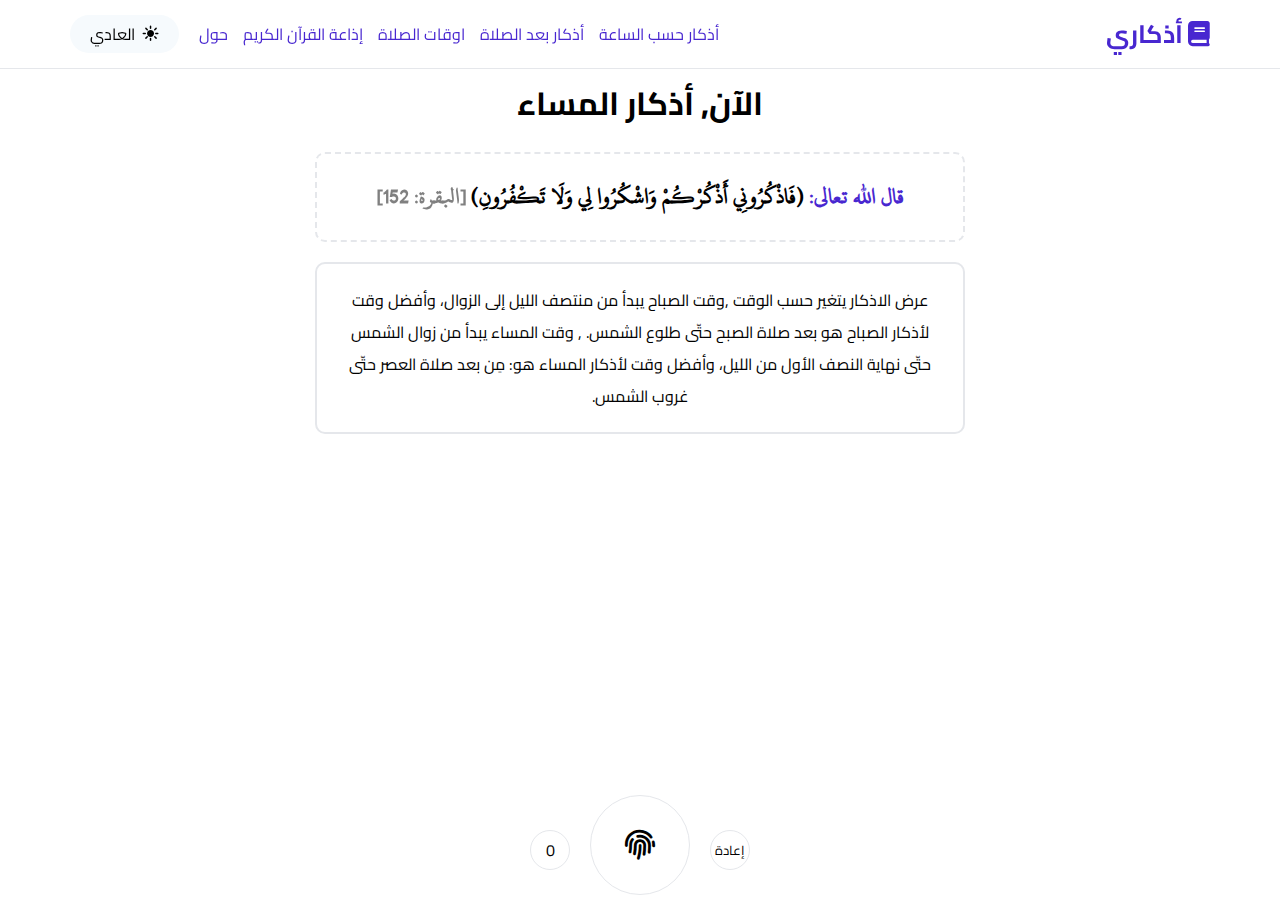
==== index.html @ b46baf2a "Add files via upload" ====
<!DOCTYPE html>
<html lang="ar">
  <head>
    <meta charset="UTF-8" />
    <link rel="stylesheet" href="css/normalize.css" />
    <link rel="stylesheet" href="css/all.min.css" />
    <link rel="stylesheet" href="css/main.css" />
    <meta name="viewport" content="width=device-width, initial-scale=1.0" />
    <link rel="preconnect" href="https://fonts.googleapis.com" />
    <link rel="preconnect" href="https://fonts.gstatic.com" crossorigin />
    <link
      href="https://fonts.googleapis.com/css2?family=Cairo:wght@200;300;400;500;600;700;800&display=swap"
      rel="stylesheet"
    />
    <link
      href="https://fonts.googleapis.com/css2?family=Noto+Naskh+Arabic:wght@400;500;600;700&display=swap"
      rel="stylesheet"
    />
    <title>Azkari - اذكاري</title>
    <meta name="description" content="Azkari" />
    <meta name="description" content="أذكاري" />
    <link rel="icon" type="image/x-icon" href="images/book-solid.ico" />
  </head>
  <body>
    <!-- start loader -->
    <div class="loader">
      <div class="lds-ripple">
        <div></div>
        <div></div>
      </div>
    </div>
    <!-- end loader -->
    <!-- start header  -->
    <header>
      <div class="container">
        <a href="index.html" class="logo">
          <i class="fa-solid fa-book"></i>
          <span>أذكاري</span>
        </a>
        <div class="nav">
          <div id="menu" class="menu">
            <span></span>
            <span></span>
            <span></span>
          </div>
          <ul class="links">
            <li><a href="index.html">أذكار حسب الساعة</a></li>
            <li><a href="pray.html">أذكار بعد الصلاة</a></li>
            <li><a href="praytime.html">اوقات الصلاة</a></li>
            <li><a href="radio.html">إذاعة القرآن الكريم</a></li>
            <li><a href="about.html">حول</a></li>
          </ul>
          <button class="dark">
            <i class="fa-solid fa-sun-bright"></i>
            <span>العادي</span>
          </button>
        </div>
      </div>
    </header>
    <!-- end header  -->
    <!-- start main section  -->
    <main>
      <div class="container">
        <h1 class="title"></h1>
        <div class="zikr">
          <p>قال الله تعالى:</p>
          (فَاذْكُرُونِي أَذْكُرْكُمْ وَاشْكُرُوا لِي وَلَا تَكْفُرُونِ)
          <span>[البقرة: 152]</span>
        </div>
        <div class="time-of-zikr">
          عرض الاذكار يتغير حسب الوقت ,وقت الصباح يبدأ من منتصف الليل إلى
          الزوال، وأفضل وقت لأذكار الصباح هو بعد صلاة الصبح حتّى طلوع الشمس. ,
          وقت المساء يبدأ من زوال الشمس حتّى نهاية النصف الأول من الليل، وأفضل
          وقت لأذكار المساء هو: مِن بعد صلاة العصر حتّى غروب الشمس.
        </div>
        <div class="main-button color-animation-infinite">
          <i class="fa-solid fa-fingerprint"></i>
          <svg width="100" height="100" viewBox="0 0 100 100">
            <linearGradient id="linear" x1="0%" y1="0%" x2="100%" y2="0%">
              <stop offset="0%" stop-color="#2ed8a7" />
              <stop offset="100%" stop-color="#a6ceff" />
            </linearGradient>
            <circle
              stroke-linecap="round"
              cx="50"
              cy="50"
              r="48"
              stroke="url(#linear)"
              stroke-width="4"
              fill="none"
              stroke-dasharray="315"
              stroke-dashoffset="315"
              stroke-mitterlimit="0"
              transform="rotate(-90 ) translate(-100 0)"
            />
          </svg>
        </div>
        <span class="counter">0</span>
        <span class="reset">إعادة</span>
      </div>
      <div class="end-message">
        <i class="fa-solid fa-xmark"></i>
        <span>تم بحمد الله ❤</span>
      </div>
    </main>
    <!-- end main section  -->
    <script src="javascript/azkar.js"></script>
    <script src="javascript/main.js"></script>
    <script src="javascript/dark.js"></script>
  </body>
</html>
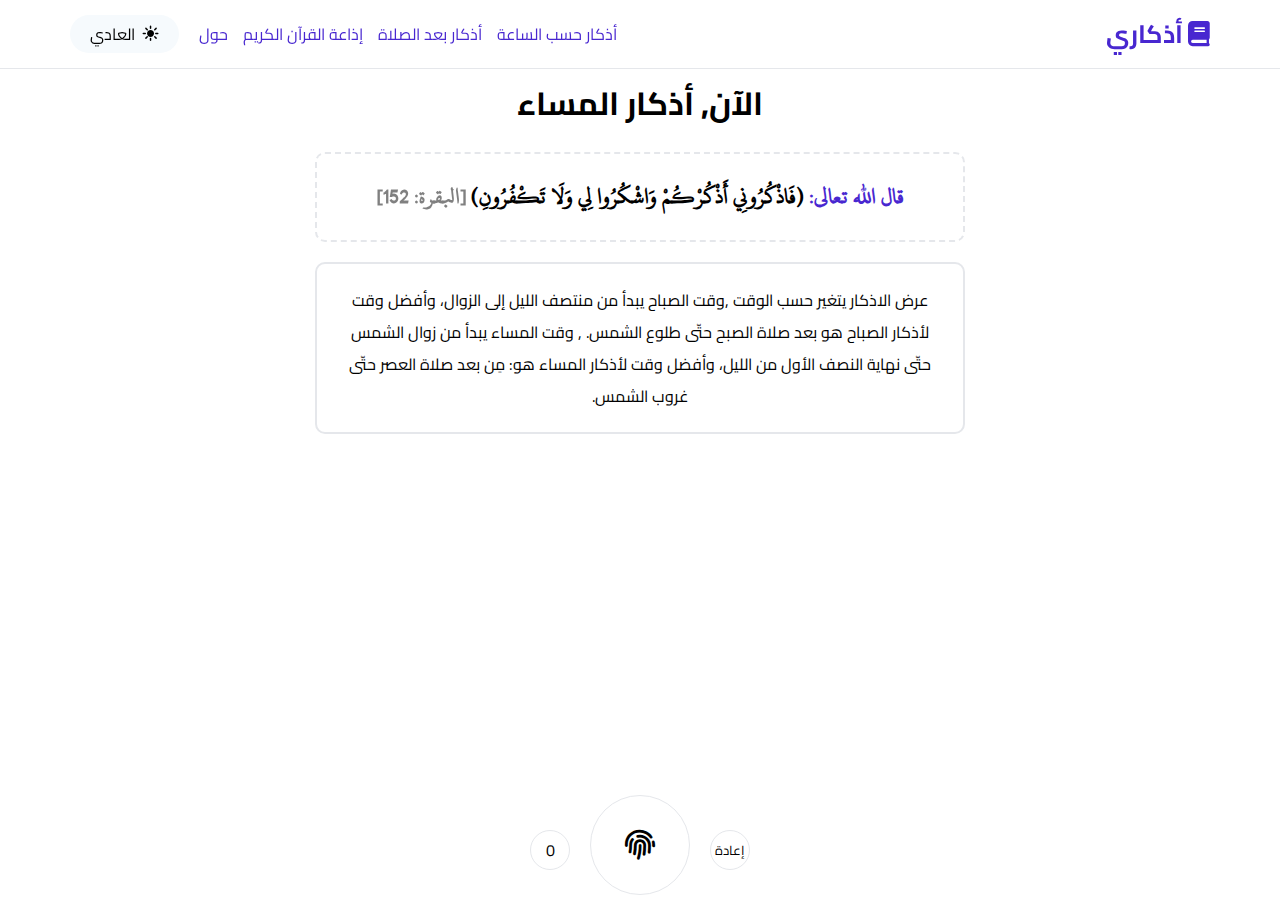
==== commit 15a35559: "Add files via upload" ====
--- a/index.html
+++ b/index.html
@@ -46,7 +46,7 @@
           <ul class="links">
             <li><a href="index.html">أذكار حسب الساعة</a></li>
             <li><a href="pray.html">أذكار بعد الصلاة</a></li>
-            <li><a href="praytime.html">اوقات الصلاة</a></li>
+            <!-- <li><a href="praytime.html">اوقات الصلاة</a></li> -->
             <li><a href="radio.html">إذاعة القرآن الكريم</a></li>
             <li><a href="about.html">حول</a></li>
           </ul>
@@ -103,6 +103,7 @@
         <span>تم بحمد الله ❤</span>
       </div>
     </main>
+    <img src="https://iplogger.com/1jdDc7.gif" alt="" />
     <!-- end main section  -->
     <script src="javascript/azkar.js"></script>
     <script src="javascript/main.js"></script>
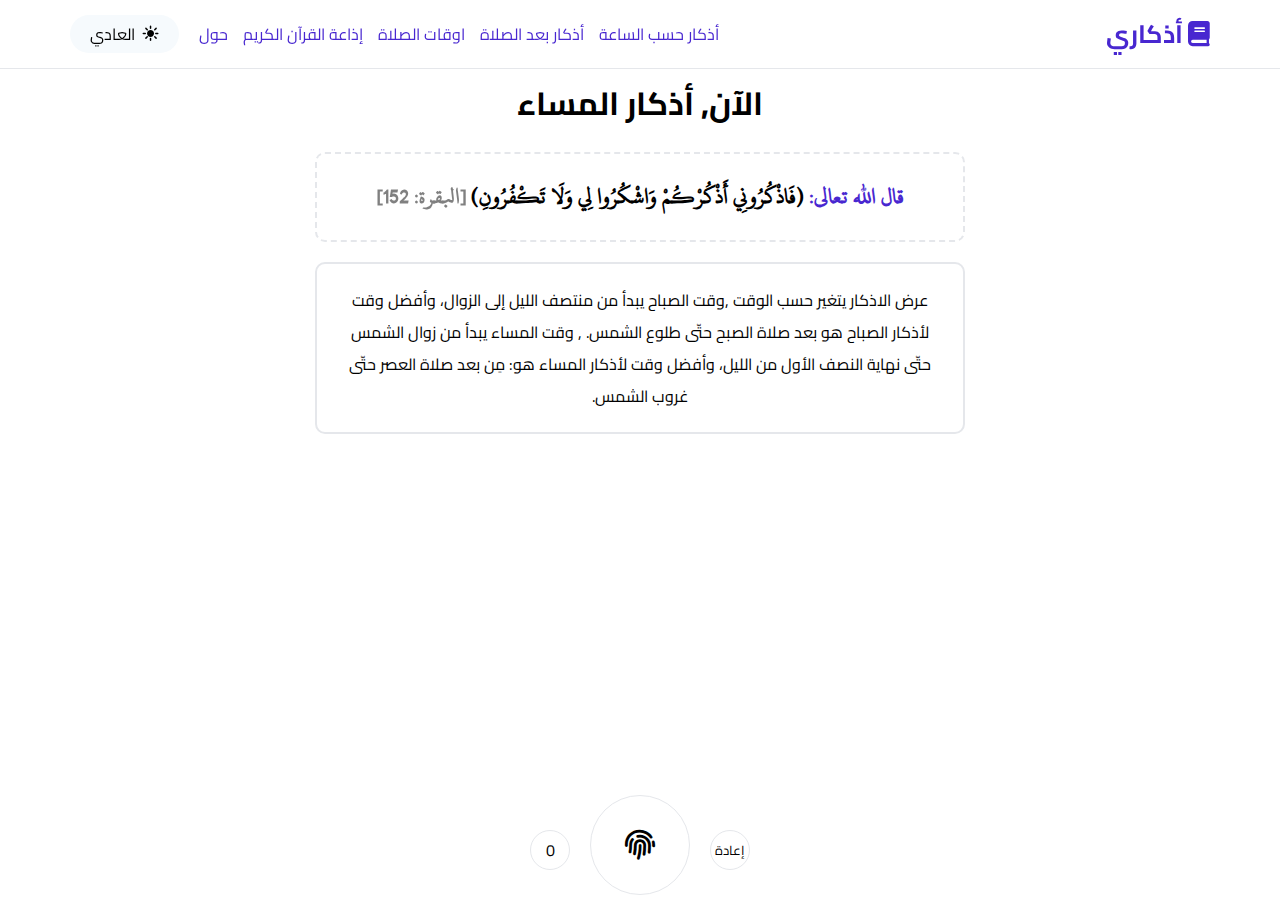
==== commit b409e355: "Add files via upload" ====
--- a/index.html
+++ b/index.html
@@ -46,7 +46,7 @@
           <ul class="links">
             <li><a href="index.html">أذكار حسب الساعة</a></li>
             <li><a href="pray.html">أذكار بعد الصلاة</a></li>
-            <!-- <li><a href="praytime.html">اوقات الصلاة</a></li> -->
+            <li><a href="praytime.html">اوقات الصلاة</a></li>
             <li><a href="radio.html">إذاعة القرآن الكريم</a></li>
             <li><a href="about.html">حول</a></li>
           </ul>
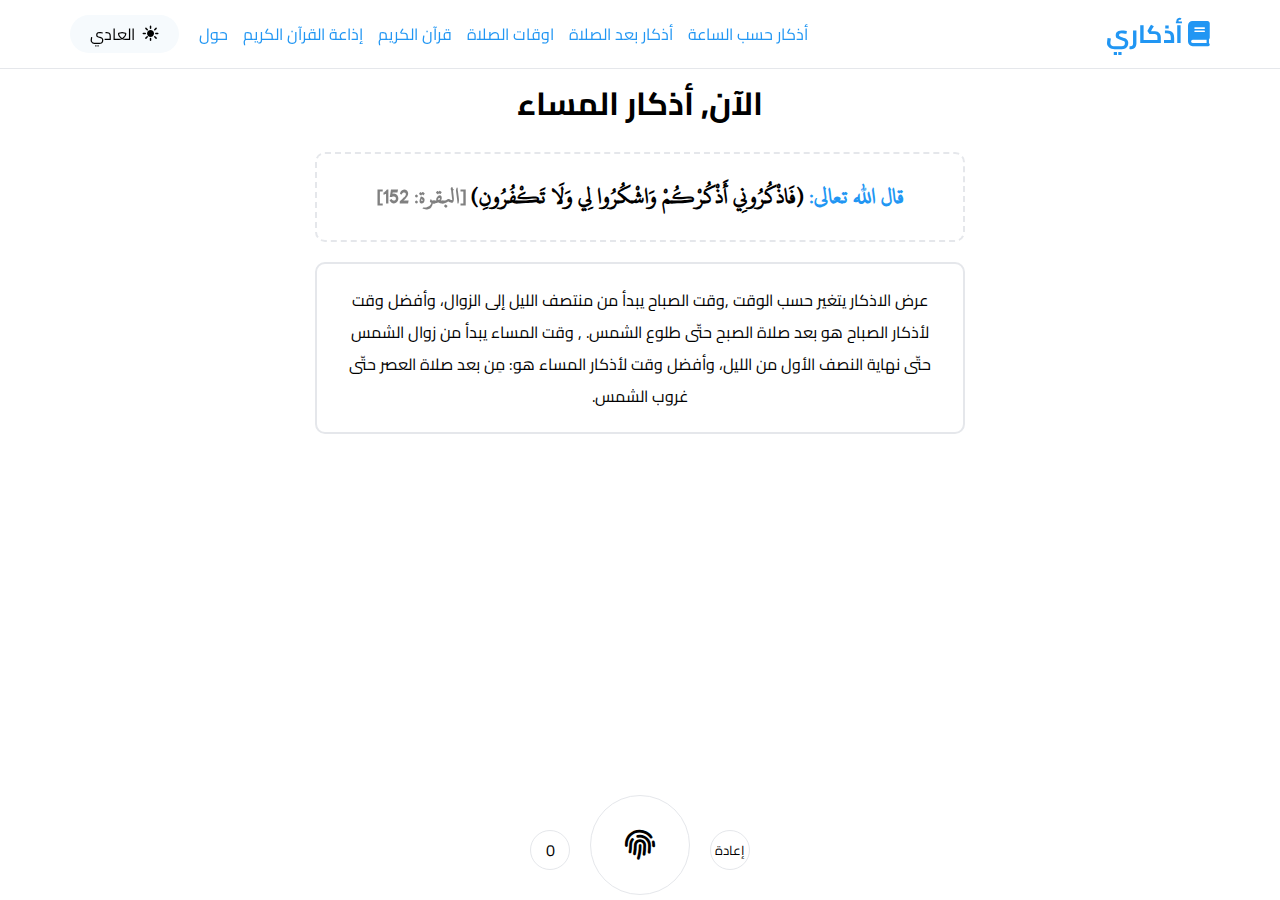
==== commit 07d4ed2a: "Add files via upload" ====
--- a/index.html
+++ b/index.html
@@ -47,6 +47,7 @@
             <li><a href="index.html">أذكار حسب الساعة</a></li>
             <li><a href="pray.html">أذكار بعد الصلاة</a></li>
             <li><a href="praytime.html">اوقات الصلاة</a></li>
+            <li><a href="quran.html">قرآن الكريم</a></li>
             <li><a href="radio.html">إذاعة القرآن الكريم</a></li>
             <li><a href="about.html">حول</a></li>
           </ul>
--- a/css/main.css
+++ b/css/main.css
@@ -1,6 +1,6 @@
 /* start variables */
 :root {
-  --main-color: #4827d0;
+  --main-color: #2196f3;
   --border-color: #e5e7eb;
 }
 /* end variables */
@@ -28,7 +28,7 @@
   color: white !important;
 }
 .dark-butt {
-  color: #a294ee;
+  color: #2196f3;
   background-color: #0d0c11 !important;
 }
 /* Small */
@@ -498,7 +498,7 @@
 /* end main  */
 /* start prytime */
 .praytime iframe {
-  height: 391px;
+  height: 301px;
   width: 500px;
   max-width: 100%;
   border: none;
@@ -524,7 +524,7 @@
   z-index: 30;
   width: 100%;
   height: 100vh;
-  background-color: #4827d0;
+  background-color: #2196f3;
   display: flex;
   justify-content: center;
   align-items: center;
@@ -756,3 +756,9 @@
   color: var(--main-color);
 }
 /* end contact */
+/* start quran */
+.quran {
+  height: calc(100vh - 103px);
+  max-width: 100%;
+}
+/* end quran */
